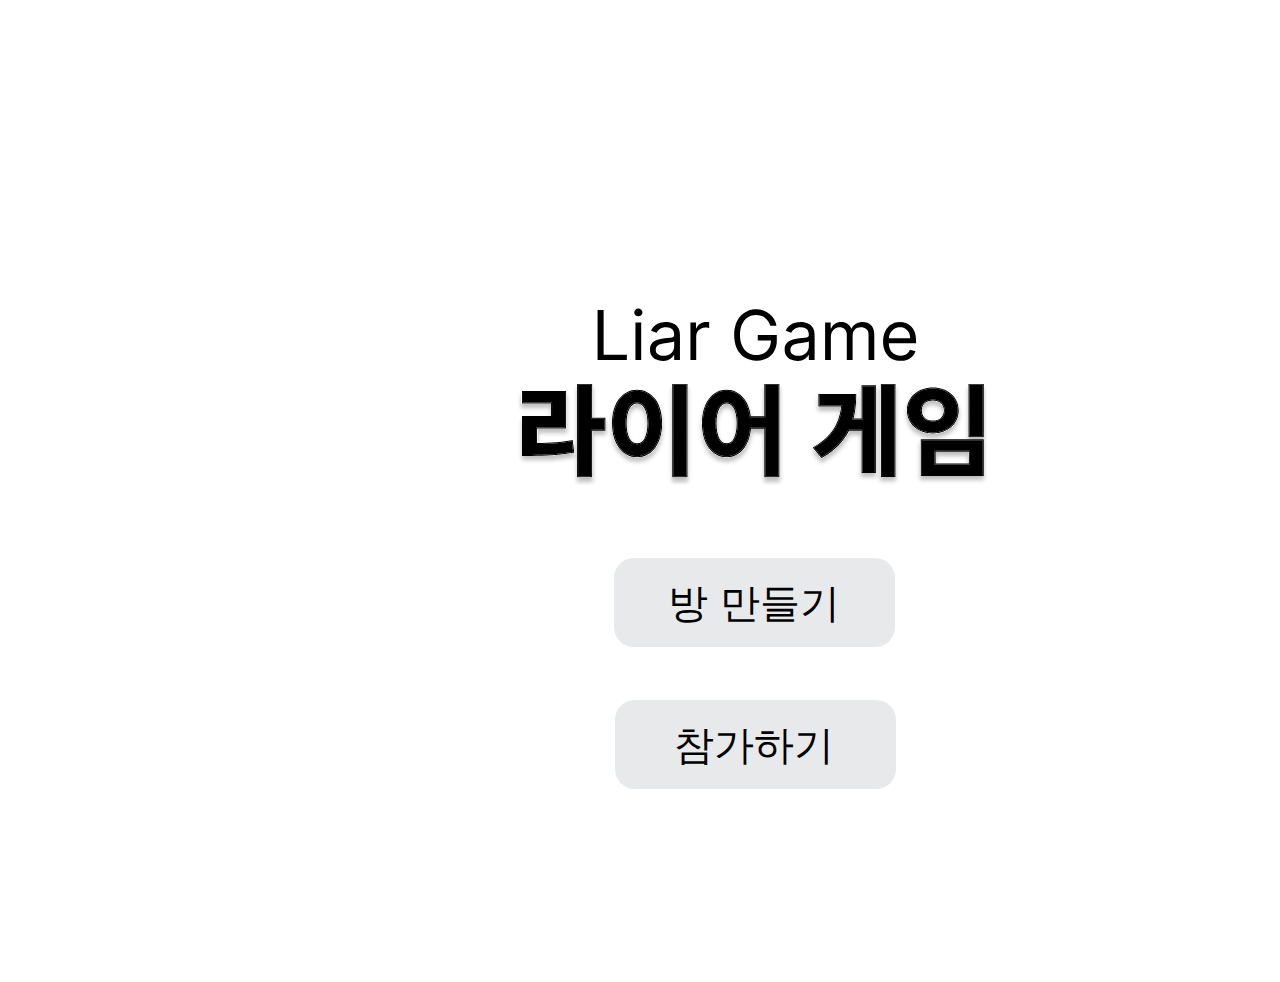
==== html/index.html @ 1c4c9558 "feat : 웹 소켓 추가 및 스크립트 변경" ====
<!DOCTYPE html>
<html>
  <head>
    <meta charset="utf-8" />
    
    <link rel="stylesheet" href="../css/style.css" />
    <link rel="stylesheet" href="../css/reset.css" />
  </head>
  <body>
    <div class="screen" id="main-screen">
      <div class="div">
        <img class="image" src="../img/liar-game-kor.svg" />
        <img class="liar-game" src="../img/liar-game.svg" />
        <div class="overlap-group">
          <div class="rectangle"></div>
          <button class="text-wrapper" onclick="createRoom()">방 만들기</button>
        </div>
        <div class="overlap">
          <div class="rectangle-2"></div>
          <div class="text-wrapper" onclick="joinRoom()">참가하기</div>
        </div>
      </div>
    </div>
    <script type="module" src="../js/script.js"></script>
  </body>
</html>
---- css/style.css ----
.screen {
    background-color: #ffffff;
    display: flex;
    flex-direction: row;
    justify-content: center;
    width: 100%;
  }
  
  .screen .div {
    background-color: #ffffff;
    width: 1512px;
    height: 982px;
    position: relative;
  }
  
  .screen .image {
    position: absolute;
    width: 472px;
    height: 101px;
    top: 384px;
    left: 517px;
  }
  
  .screen .liar-game {
    position: absolute;
    width: 324px;
    height: 53px;
    top: 308px;
    left: 595px;
  }
  
  .screen .overlap-group {
    position: absolute;
    width: 392px;
    height: 93px;
    top: 558px;
    left: 558px;
  }
  
  .screen .rectangle {
    position: absolute;
    width: 281px;
    height: 89px;
    top: 0;
    left: 56px;
    background-color: #e8e9eb;
    border-radius: 20px;
  }
  
  .screen .text-wrapper {
    position: absolute;
    width: 392px; /* 버튼 너비 */
    top: 18px; /* 버튼 위치 */
    left: 0;
    font-family: "Inter-Regular", Helvetica;
    font-weight: 400;
    color: #000000;
    font-size: 40px;
    text-align: center;
    letter-spacing: 0;
    line-height: normal;
    background-color: transparent; /* 배경색 투명 */
    border: none; /* 테두리 없음 */
    cursor: pointer; /* 커서 포인터 */
    padding: 0; /* 기본 패딩 제거 */
  }

  .screen .text-wrapper:hover {
    transition: transform 0.2s; /* 부드러운 전환 효과 */
  }

  .room-entry {
    background-color: #ffffff;
    display: flex;
    flex-direction: row;
    justify-content: center;
    width: 100%;
  }
  
  .room-entry .room-div {
    background-color: #ffffff;
    width: 1512px;
    height: 982px;
    position: relative;
  }
  
  .room-entry .text-wrapper-room {
    width: 647px;
    top: 389px;
    left: 432px;
    font-family: "Inter-Bold", Helvetica;
    font-weight: 700;
    color: #000000;
    font-size: 80px;
    position: absolute;
    text-align: center;
    letter-spacing: 0;
    line-height: normal;
  }
  
  .room-entry .group {
    position: absolute;
    width: 394px;
    height: 100px;
    top: 563px;
    left: 558px;
  }
  
  .room-entry .overlap-group-room {
    position: relative;
    width: 392px;
    height: 100px;
  }
  
  .room-entry .rectangle-room {
    position: absolute;
    width: 389px;
    height: 89px;
    top: 0;
    left: 3px;
    background-color: #f4f4f4;
    border-radius: 20px;
  }
  
  .room-entry .text-wrapper-2 {
    width: 392px;
    top: 25px;
    left: 0;
    font-family: "Inter-Thin", Helvetica;
    font-weight: 100;
    color: #a6a6a6;
    font-size: 30px;
    position: absolute;
    text-align: center;
    letter-spacing: 0;
    line-height: normal;
  }
  
  .room-entry .overlap-wrapper {
    position: absolute;
    width: 125px;
    height: 71px;
    top: 681px;
    left: 622px;
  }
  
  .room-entry .overlap {
    position: relative;
    width: 123px;
    height: 71px;
    background-color: #f4f4f4;
    border-radius: 20px;
  }
  
  .room-entry .text-wrapper-3 {
    width: 73px;
    top: 18px;
    left: 25px;
    font-family: "Inter-Thin", Helvetica;
    font-weight: 100;
    color: #000000;
    font-size: 30px;
    white-space: nowrap;
    position: absolute;
    text-align: center;
    letter-spacing: 0;
    line-height: normal;
  }
  
  .room-entry .overlap-group-wrapper {
    position: absolute;
    width: 125px;
    height: 71px;
    top: 681px;
    left: 756px;
  }
  
  .room-entry .text-wrapper-4 {
    width: 73px;
    top: 18px;
    left: 25px;
    font-family: "Inter-Thin", Helvetica;
    font-weight: 100;
    color: #a6a6a6;
    font-size: 30px;
    white-space: nowrap;
    position: absolute;
    text-align: center;
    letter-spacing: 0;
    line-height: normal;
  }

  .rectangle {
    position: absolute;
    width: 389px;
    height: 89px;
    top: 0;
    left: 3px;
    background-color: #f4f4f4;
    border-radius: 20px;
}



.rectangle-2 {
  position: absolute;
  left: 57px;
  width: 281px;
  height: 89px;
  top: 0;
  background-color: #e8e9eb; /* 콜론을 세미콜론으로 수정 */
  border-radius: 20px;
}

.screen .overlap {
  position: absolute;
  left : 558px;
  top: 700px;
  width: 392px;
  height: 89px;
}
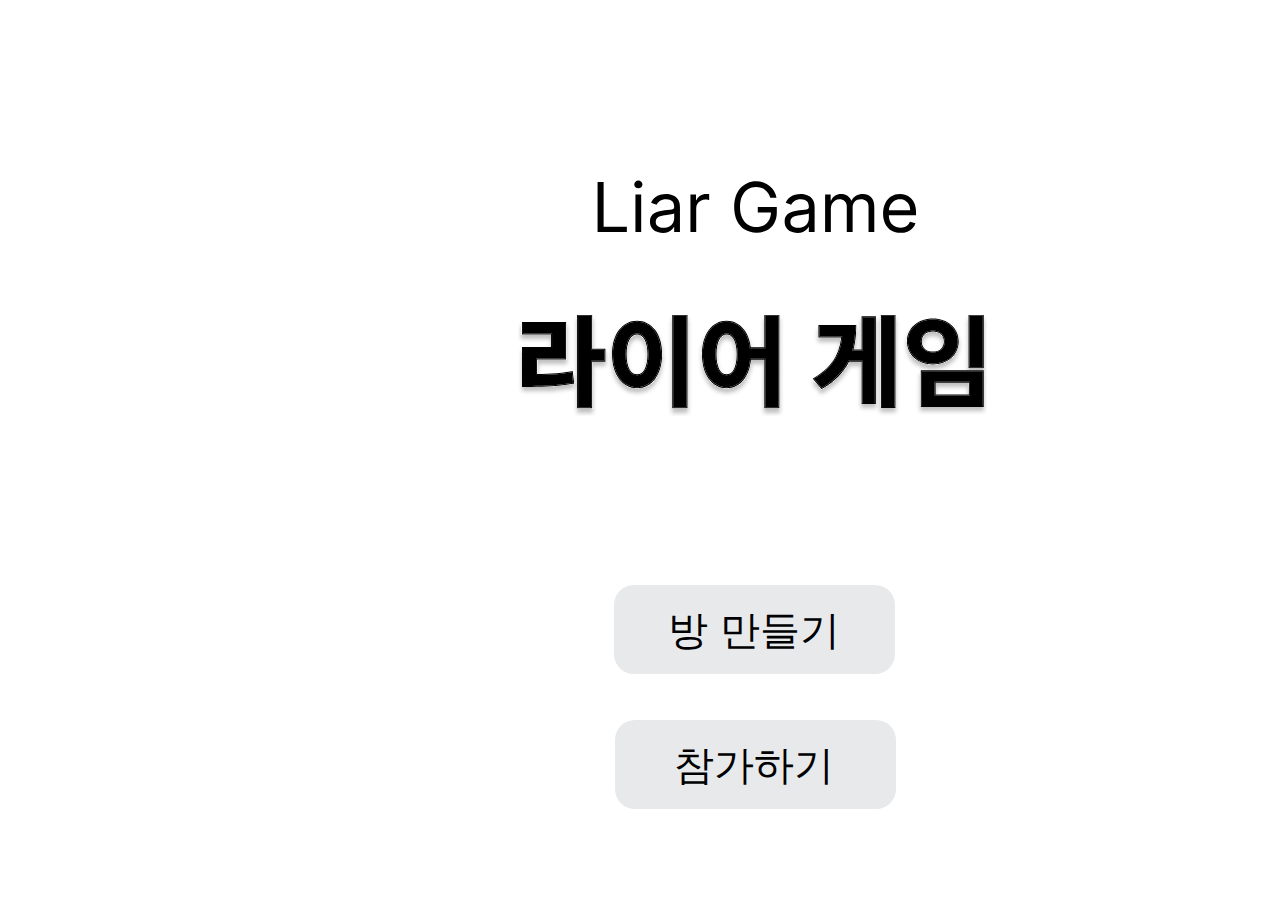
==== commit e8bddf62: "fix: css 수정" ====
--- a/html/index.html
+++ b/html/index.html
@@ -1,26 +1,27 @@
 <!DOCTYPE html>
 <html>
-  <head>
-    <meta charset="utf-8" />
-    
-    <link rel="stylesheet" href="../css/style.css" />
-    <link rel="stylesheet" href="../css/reset.css" />
-  </head>
-  <body>
-    <div class="screen" id="main-screen">
-      <div class="div">
-        <img class="image" src="../img/liar-game-kor.svg" />
-        <img class="liar-game" src="../img/liar-game.svg" />
-        <div class="overlap-group">
-          <div class="rectangle"></div>
-          <button class="text-wrapper" onclick="createRoom()">방 만들기</button>
-        </div>
-        <div class="overlap">
-          <div class="rectangle-2"></div>
-          <div class="text-wrapper" onclick="joinRoom()">참가하기</div>
-        </div>
-      </div>
+<head>
+  <meta charset="utf-8" />
+
+  <link rel="stylesheet" href="../css/style.css" />
+  <link rel="stylesheet" href="../css/reset.css" />
+
+</head>
+<body>
+<div class="screen" id="main-screen">
+  <div class="div">
+    <img class="image" src="../img/liar-game-kor.svg" />
+    <img class="liar-game" src="../img/liar-game.svg" />
+    <div class="overlap-group">
+      <div class="rectangle"></div>
+      <button class="text-wrapper" onclick="createRoom(this)">방 만들기</button>
     </div>
-    <script type="module" src="../js/script.js"></script>
-  </body>
-</html>
+    <div class="overlap">
+      <div class="rectangle-2"></div>
+      <button class="text-wrapper" onclick="joinRoom(this)">참가하기</div>
+  </div>
+</div>
+</div>
+<script type="module" src="../scripts/script.js"></script>
+</body>
+</html>--- a/css/style.css
+++ b/css/style.css
@@ -1,206 +1,208 @@
 .screen {
-    background-color: #ffffff;
-    display: flex;
-    flex-direction: row;
-    justify-content: center;
-    width: 100%;
-  }
-  
-  .screen .div {
-    background-color: #ffffff;
-    width: 1512px;
-    height: 982px;
-    position: relative;
-  }
-  
-  .screen .image {
-    position: absolute;
-    width: 472px;
-    height: 101px;
-    top: 384px;
-    left: 517px;
-  }
-  
-  .screen .liar-game {
-    position: absolute;
-    width: 324px;
-    height: 53px;
-    top: 308px;
-    left: 595px;
-  }
-  
-  .screen .overlap-group {
-    position: absolute;
-    width: 392px;
-    height: 93px;
-    top: 558px;
-    left: 558px;
-  }
-  
-  .screen .rectangle {
-    position: absolute;
-    width: 281px;
-    height: 89px;
-    top: 0;
-    left: 56px;
-    background-color: #e8e9eb;
-    border-radius: 20px;
-  }
-  
-  .screen .text-wrapper {
-    position: absolute;
-    width: 392px; /* 버튼 너비 */
-    top: 18px; /* 버튼 위치 */
-    left: 0;
-    font-family: "Inter-Regular", Helvetica;
-    font-weight: 400;
-    color: #000000;
-    font-size: 40px;
-    text-align: center;
-    letter-spacing: 0;
-    line-height: normal;
-    background-color: transparent; /* 배경색 투명 */
-    border: none; /* 테두리 없음 */
-    cursor: pointer; /* 커서 포인터 */
-    padding: 0; /* 기본 패딩 제거 */
-  }
-
-  .screen .text-wrapper:hover {
-    transition: transform 0.2s; /* 부드러운 전환 효과 */
-  }
-
-  .room-entry {
-    background-color: #ffffff;
-    display: flex;
-    flex-direction: row;
-    justify-content: center;
-    width: 100%;
-  }
-  
-  .room-entry .room-div {
-    background-color: #ffffff;
-    width: 1512px;
-    height: 982px;
-    position: relative;
-  }
-  
-  .room-entry .text-wrapper-room {
-    width: 647px;
-    top: 389px;
-    left: 432px;
-    font-family: "Inter-Bold", Helvetica;
-    font-weight: 700;
-    color: #000000;
-    font-size: 80px;
-    position: absolute;
-    text-align: center;
-    letter-spacing: 0;
-    line-height: normal;
-  }
-  
-  .room-entry .group {
-    position: absolute;
-    width: 394px;
-    height: 100px;
-    top: 563px;
-    left: 558px;
-  }
-  
-  .room-entry .overlap-group-room {
-    position: relative;
-    width: 392px;
-    height: 100px;
-  }
-  
-  .room-entry .rectangle-room {
-    position: absolute;
-    width: 389px;
-    height: 89px;
-    top: 0;
-    left: 3px;
-    background-color: #f4f4f4;
-    border-radius: 20px;
-  }
-  
-  .room-entry .text-wrapper-2 {
-    width: 392px;
-    top: 25px;
-    left: 0;
-    font-family: "Inter-Thin", Helvetica;
-    font-weight: 100;
-    color: #a6a6a6;
-    font-size: 30px;
-    position: absolute;
-    text-align: center;
-    letter-spacing: 0;
-    line-height: normal;
-  }
-  
-  .room-entry .overlap-wrapper {
-    position: absolute;
-    width: 125px;
-    height: 71px;
-    top: 681px;
-    left: 622px;
-  }
-  
-  .room-entry .overlap {
-    position: relative;
-    width: 123px;
-    height: 71px;
-    background-color: #f4f4f4;
-    border-radius: 20px;
-  }
-  
-  .room-entry .text-wrapper-3 {
-    width: 73px;
-    top: 18px;
-    left: 25px;
-    font-family: "Inter-Thin", Helvetica;
-    font-weight: 100;
-    color: #000000;
-    font-size: 30px;
-    white-space: nowrap;
-    position: absolute;
-    text-align: center;
-    letter-spacing: 0;
-    line-height: normal;
-  }
-  
-  .room-entry .overlap-group-wrapper {
-    position: absolute;
-    width: 125px;
-    height: 71px;
-    top: 681px;
-    left: 756px;
-  }
-  
-  .room-entry .text-wrapper-4 {
-    width: 73px;
-    top: 18px;
-    left: 25px;
-    font-family: "Inter-Thin", Helvetica;
-    font-weight: 100;
-    color: #a6a6a6;
-    font-size: 30px;
-    white-space: nowrap;
-    position: absolute;
-    text-align: center;
-    letter-spacing: 0;
-    line-height: normal;
-  }
-
-  .rectangle {
-    position: absolute;
-    width: 389px;
-    height: 89px;
-    top: 0;
-    left: 3px;
-    background-color: #f4f4f4;
-    border-radius: 20px;
-}
-
-
+  background-color: #ffffff;
+  display: flex;
+  flex-direction: row;
+  justify-content: center;
+  width: 100%;
+  height: 100%;
+}
+
+.screen .div {
+  background-color: #ffffff;
+  width: 1512px;
+  height: 100%;
+  position: relative;
+}
+
+.screen .liar-game {
+  position: absolute;
+  width: 324px;
+  height: 53px;
+  /*top: 308px;*/
+  top: 20%;
+  left: 595px;
+}
+
+.screen .image {
+  position: absolute;
+  width: 472px;
+  height: 101px;
+  /*top: 384px;*/
+  top: 35%;
+  left: 517px;
+}
+
+.screen .overlap-group {
+  position: absolute;
+  width: 392px;
+  height: 93px;
+  /*top: 558px;*/
+  top: 65%;
+  left: 558px;
+}
+
+.screen .rectangle {
+  position: absolute;
+  width: 281px;
+  height: 89px;
+  top: 0;
+  left: 56px;
+  background-color: #e8e9eb;
+  border-radius: 20px;
+}
+
+.screen .text-wrapper {
+  position: absolute;
+  width: 392px; /* 버튼 너비 */
+  top: 18px; /* 버튼 위치 */
+  left: 0;
+  font-family: "Inter-Regular", Helvetica;
+  font-weight: 400;
+  color: #000000;
+  font-size: 40px;
+  text-align: center;
+  letter-spacing: 0;
+  line-height: normal;
+  background-color: transparent; /* 배경색 투명 */
+  border: none; /* 테두리 없음 */
+  cursor: pointer; /* 커서 포인터 */
+  padding: 0; /* 기본 패딩 제거 */
+}
+
+.screen .text-wrapper:hover {
+  transition: transform 0.2s; /* 부드러운 전환 효과 */
+}
+
+.room-entry {
+  background-color: #ffffff;
+  display: flex;
+  flex-direction: row;
+  justify-content: center;
+  width: 100%;
+}
+
+.room-entry .room-div {
+  background-color: #ffffff;
+  width: 1512px;
+  height: 982px;
+  position: relative;
+}
+
+.room-entry .text-wrapper-room {
+  width: 647px;
+  top: 389px;
+  left: 432px;
+  font-family: "Inter-Bold", Helvetica;
+  font-weight: 700;
+  color: #000000;
+  font-size: 80px;
+  position: absolute;
+  text-align: center;
+  letter-spacing: 0;
+  line-height: normal;
+}
+
+.room-entry .group {
+  position: absolute;
+  width: 394px;
+  height: 100px;
+  top: 563px;
+  left: 558px;
+}
+
+.room-entry .overlap-group-room {
+  position: relative;
+  width: 392px;
+  height: 100px;
+}
+
+.room-entry .rectangle-room {
+  position: absolute;
+  width: 389px;
+  height: 89px;
+  top: 0;
+  left: 3px;
+  background-color: #f4f4f4;
+  border-radius: 20px;
+}
+
+.room-entry .text-wrapper-2 {
+  width: 392px;
+  top: 25px;
+  left: 0;
+  font-family: "Inter-Thin", Helvetica;
+  font-weight: 100;
+  color: #a6a6a6;
+  font-size: 30px;
+  position: absolute;
+  text-align: center;
+  letter-spacing: 0;
+  line-height: normal;
+}
+
+.room-entry .overlap-wrapper {
+  position: absolute;
+  width: 125px;
+  height: 71px;
+  top: 681px;
+  left: 622px;
+}
+
+.room-entry .overlap {
+  position: relative;
+  width: 123px;
+  height: 71px;
+  background-color: #f4f4f4;
+  border-radius: 20px;
+}
+
+.room-entry .text-wrapper-3 {
+  width: 73px;
+  top: 18px;
+  left: 25px;
+  font-family: "Inter-Thin", Helvetica;
+  font-weight: 100;
+  color: #000000;
+  font-size: 30px;
+  white-space: nowrap;
+  position: absolute;
+  text-align: center;
+  letter-spacing: 0;
+  line-height: normal;
+}
+
+.room-entry .overlap-group-wrapper {
+  position: absolute;
+  width: 125px;
+  height: 71px;
+  top: 681px;
+  left: 756px;
+}
+
+.room-entry .text-wrapper-4 {
+  width: 73px;
+  top: 18px;
+  left: 25px;
+  font-family: "Inter-Thin", Helvetica;
+  font-weight: 100;
+  color: #a6a6a6;
+  font-size: 30px;
+  white-space: nowrap;
+  position: absolute;
+  text-align: center;
+  letter-spacing: 0;
+  line-height: normal;
+}
+
+.rectangle {
+  position: absolute;
+  width: 389px;
+  height: 89px;
+  top: 0;
+  left: 3px;
+  background-color: #f4f4f4;
+  border-radius: 20px;
+}
 
 .rectangle-2 {
   position: absolute;
@@ -215,14 +217,7 @@
 .screen .overlap {
   position: absolute;
   left : 558px;
-  top: 700px;
-  width: 392px;
-  height: 89px;
-}
-
-
-
-
-
-  
-  +  top: 80%;
+  width: 392px;
+  height: 89px;
+}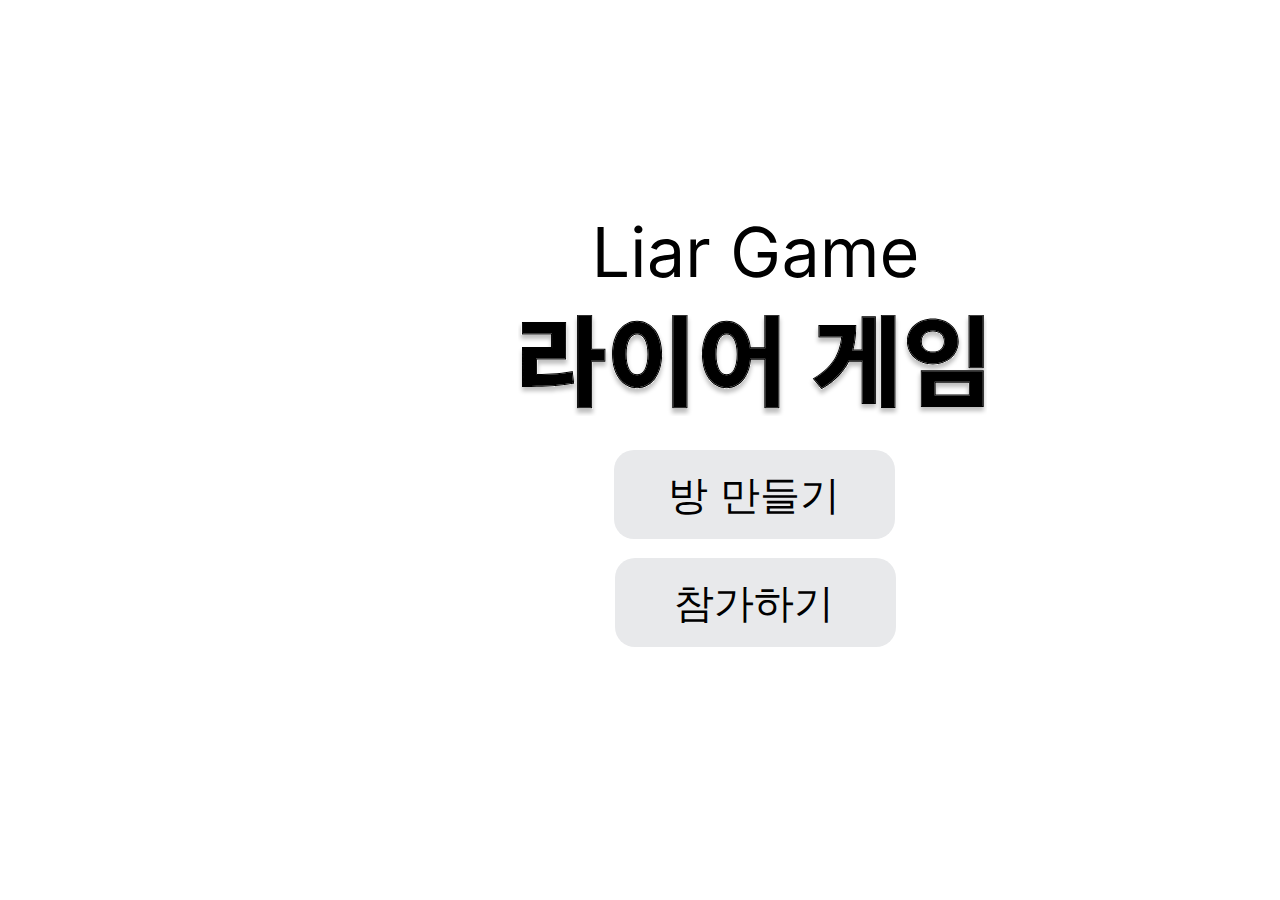
==== commit 840f6b93: "feat : SharedWorker를 이용하여 방 번호, 유저 리스트 추가까지 구현" ====
--- a/html/index.html
+++ b/html/index.html
@@ -22,6 +22,6 @@
   </div>
 </div>
 </div>
-<script type="module" src="../scripts/script.js"></script>
+<script type="module" src="../scripts/index.js"></script>
 </body>
 </html>--- a/css/style.css
+++ b/css/style.css
@@ -19,10 +19,9 @@
   width: 324px;
   height: 53px;
   /*top: 308px;*/
-  top: 20%;
+  top: 25%;
   left: 595px;
 }
-
 .screen .image {
   position: absolute;
   width: 472px;
@@ -37,7 +36,7 @@
   width: 392px;
   height: 93px;
   /*top: 558px;*/
-  top: 65%;
+  top: 50%;
   left: 558px;
 }
 
@@ -68,11 +67,9 @@
   cursor: pointer; /* 커서 포인터 */
   padding: 0; /* 기본 패딩 제거 */
 }
-
 .screen .text-wrapper:hover {
   transition: transform 0.2s; /* 부드러운 전환 효과 */
 }
-
 .room-entry {
   background-color: #ffffff;
   display: flex;
@@ -193,17 +190,13 @@
   letter-spacing: 0;
   line-height: normal;
 }
-
 .rectangle {
   position: absolute;
   width: 389px;
-  height: 89px;
-  top: 0;
-  left: 3px;
+
   background-color: #f4f4f4;
   border-radius: 20px;
 }
-
 .rectangle-2 {
   position: absolute;
   left: 57px;
@@ -213,11 +206,10 @@
   background-color: #e8e9eb; /* 콜론을 세미콜론으로 수정 */
   border-radius: 20px;
 }
-
 .screen .overlap {
   position: absolute;
   left : 558px;
-  top: 80%;
+  top: 62%;
   width: 392px;
   height: 89px;
 }